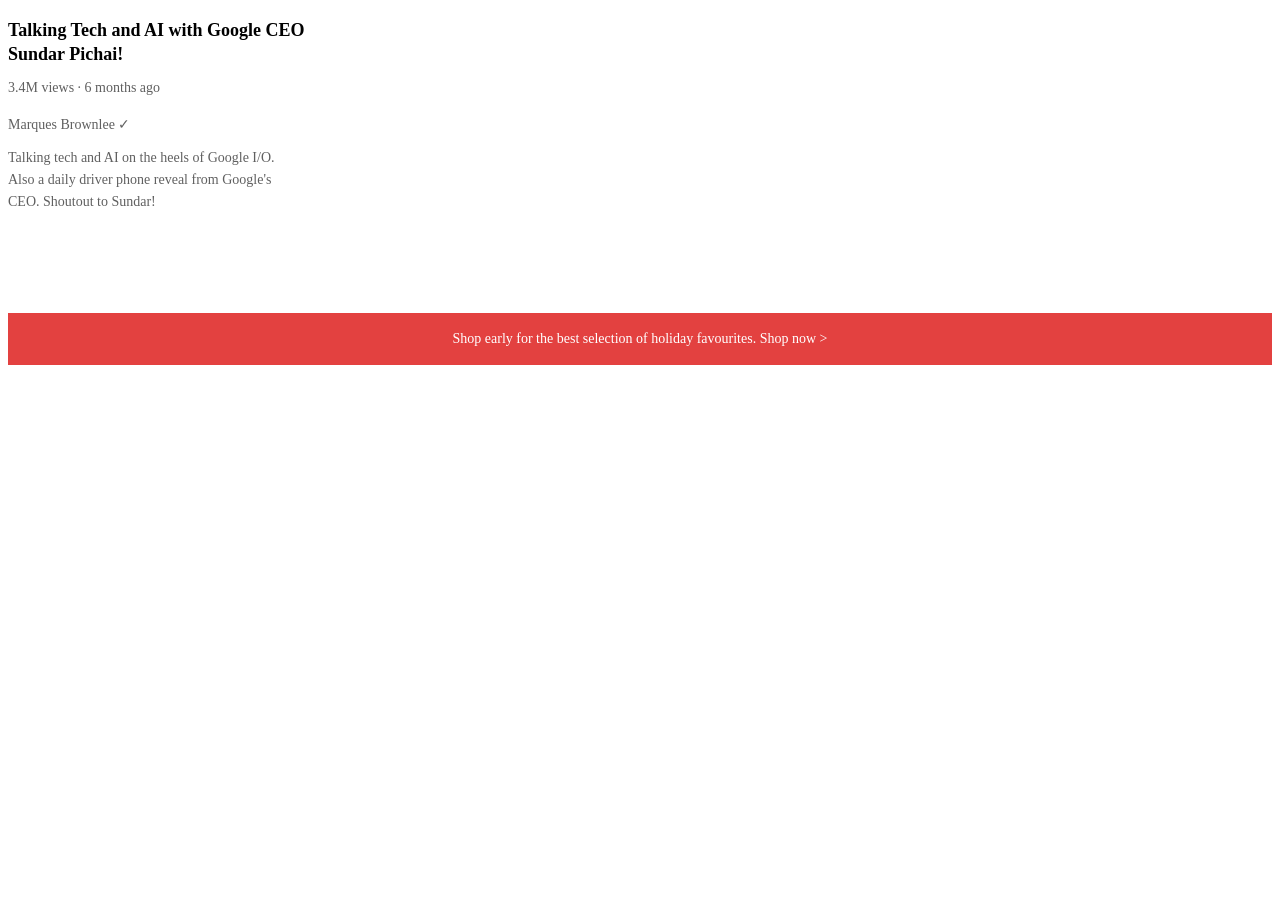
==== text/text.html @ b889a927 "Practica de botones, paddings y margins" ====
<!DOCTYPE html>
<html lang="en">
<head>
    <meta charset="UTF-8">
    <meta name="viewport" content="width=device-width, initial-scale=1.0">
    <link rel="stylesheet" href="style.css">
    <title>Texto</title>
</head>
<body>
    <p class="video-title">
        Talking Tech and AI with Google CEO Sundar Pichai!
    </p>

    <p class="stats">
        3.4M views &#183; 6 months ago
    </p>

    <p class="author">
        Marques Brownlee &#10003;
    </p>

    <p class="topic">
        Talking tech and AI on the heels of Google I/O. Also a daily driver phone reveal from Google's CEO. Shoutout to Sundar!
    </p>

    <p class="apple-text">
        Shop early for the best selection of holiday favourites. <span class="refer">Shop now ></span>
    </p>
</body>
</html>
---- text/style.css ----
.p {
    font-family: Arial;
    margin-top: 0;
    margin-bottom: 0;
}

.video-title {
    font-weight: bold;
    font-size: 18px;
    width: 300px;
    line-height: 24px;
    margin-bottom: 5px;
}

.stats {
    font-size: 14px;
    color: rgb(96, 96, 96);
    margin-bottom: 20px;
}

.author {
    font-size: 14px;
    color: rgb(96, 96, 96);
}

.topic {
    font-size: 14px;
    color: rgb(96, 96, 96);
    width: 280px;
    line-height: 22px;
    margin-bottom: 100px;
}

.apple-text {
    margin-bottom: 50px;
    font-size: 14px;
    background-color: rgb(227, 65, 64);
    color: white;
    text-align: center;
    padding: 18px 0px 18px 0px;
}

.refer:hover {
    text-decoration: underline;
    cursor: pointer;
}
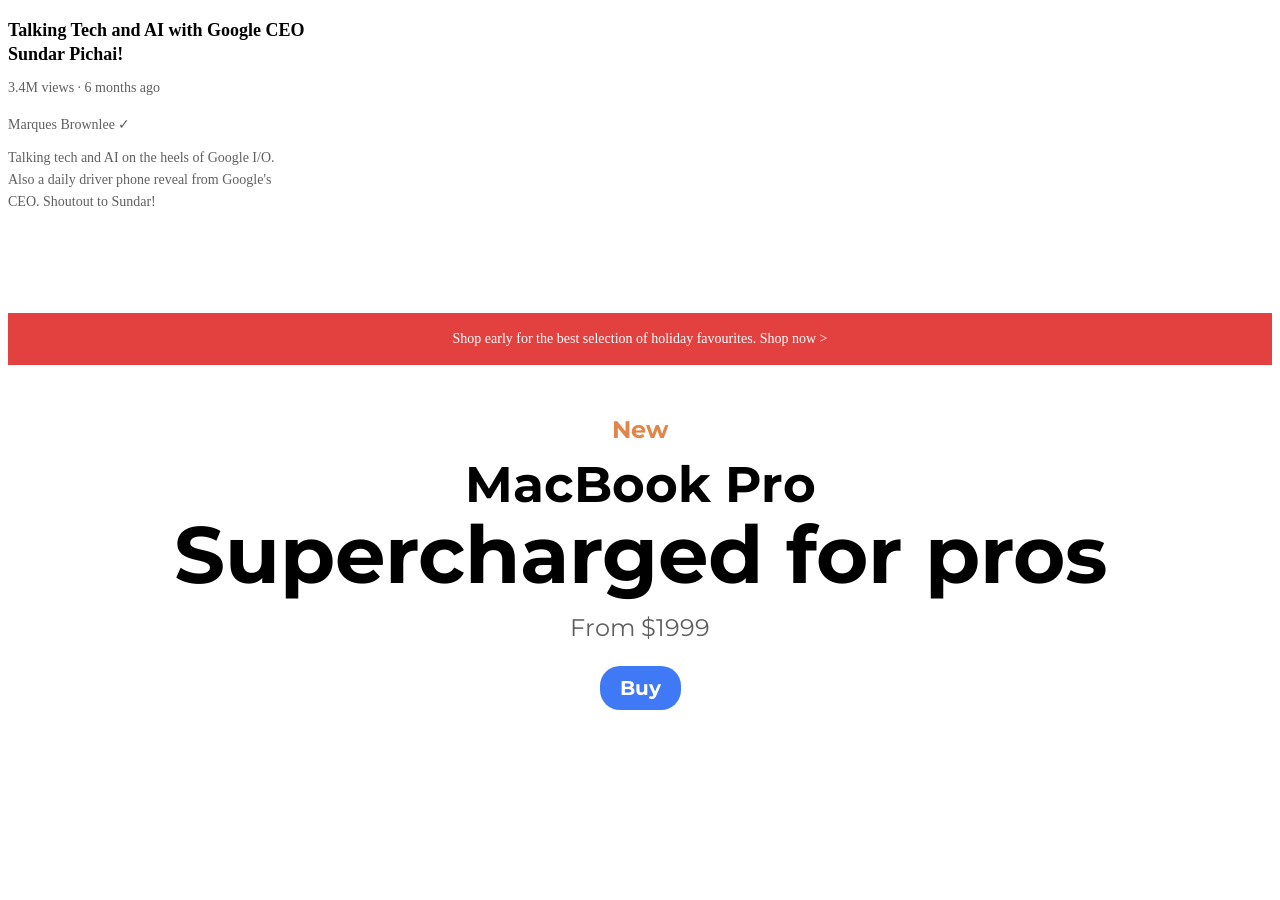
==== commit c2f84da0: "Divs, Imgs, Inputs" ====
--- a/text/text.html
+++ b/text/text.html
@@ -2,8 +2,14 @@
 <html lang="en">
 <head>
     <meta charset="UTF-8">
-    <meta name="viewport" content="width=device-width, initial-scale=1.0">
+    <meta name="viewport" 
+    content="width=device-width, initial-scale=1.0">
     <link rel="stylesheet" href="style.css">
+
+    <link rel="preconnect" href="https://fonts.googleapis.com">
+    <link rel="preconnect" href="https://fonts.gstatic.com" crossorigin>
+    <link href="https://fonts.googleapis.com/css2?family=Montserrat:ital,wght@0,100..900;1,100..900&display=swap" rel="stylesheet">
+
     <title>Texto</title>
 </head>
 <body>
@@ -26,5 +32,25 @@
     <p class="apple-text">
         Shop early for the best selection of holiday favourites. <span class="refer">Shop now ></span>
     </p>
+
+    <p 
+        class="nuevo">New
+    </p>
+
+    <p class="typemac">
+        MacBook Pro
+    </p>
+
+    <p class="features">
+        Supercharged for pros
+    </p>
+
+    <p class="price">
+        From $1999
+    </p>
+
+    <button class="comprar">
+        Buy
+    </button>
 </body>
 </html>
--- a/text/style.css
+++ b/text/style.css
@@ -1,5 +1,5 @@
 .p {
-    font-family: Arial;
+    font-family: Montserrat;
     margin-top: 0;
     margin-bottom: 0;
 }
@@ -43,4 +43,59 @@
 .refer:hover {
     text-decoration: underline;
     cursor: pointer;
-}+}
+
+.nuevo {
+    font-family: Montserrat;
+    text-align: center;
+    color: rgb(224, 134, 74);
+    font-weight: bold;
+    margin-bottom: 0px;
+    font-size: 24px;
+}
+
+.typemac {
+    font-family: Montserrat;
+    text-align: center;
+    font-weight: bold;
+    font-size: 50px;
+    margin-bottom: 0px;
+    margin-top: 10px;
+}
+
+.features {
+    font-family: Montserrat;
+    text-align: center;
+    font-weight: bolder;
+    font-size: 80px;
+    line-height: 80px;
+    margin-top: 0px;
+    margin-bottom: 0px;
+}
+
+.price {
+    font-family: Montserrat;
+    color: rgb(94, 94, 94);
+    text-align: center;
+    font-size: 24px;
+    margin-top: 18px;
+}
+
+.comprar {
+    font-family: Montserrat;
+    background-color: rgb(63, 121, 245);
+    color: white;
+    border-style: none;
+    padding: 10px 20px 10px 20px;
+    border-radius: 20px;
+    font-weight: bold;
+    font-size: 20px;
+    cursor: pointer;
+    display: block;
+    margin-left: auto;
+    margin-right: auto;
+}
+
+.comprar:hover {
+    box-shadow: 3px 3px 10px black
+}
